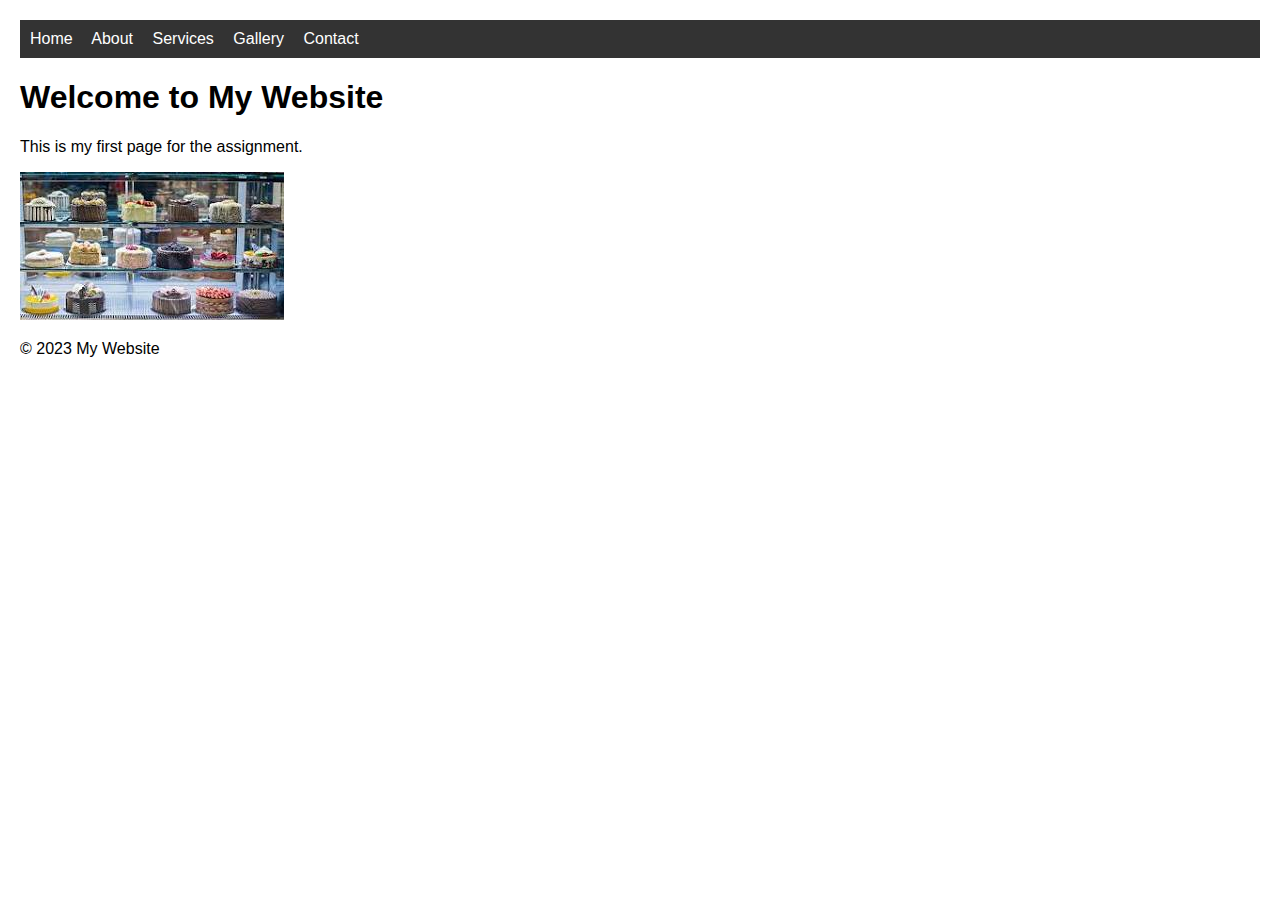
==== index.html @ 72bdef9b "Created homepage with navigation and basic structure" ====
<!DOCTYPE html>
<html lang="en">
<head>
    <meta charset="UTF-8">
    <meta name="viewport" content="width=device-width, initial-scale=1.0">
    <title>My Website</title>
    <!-- Student: Imran Hussain - ID: 22008105-018 -->
    <style>
        body { font-family: Arial, sans-serif; margin: 0; padding: 20px; }
        nav { background: #333; padding: 10px; }
        nav a { color: white; margin-right: 15px; text-decoration: none; }
        img { max-width: 100%; height: auto; }
    </style>
</head>
<body>
    <nav>
        <a href="index.html">Home</a>
        <a href="about.html">About</a>
        <a href="services.html">Services</a>
        <a href="gallery.html">Gallery</a>
        <a href="contact.html">Contact</a>
    </nav>

    <h1>Welcome to My Website</h1>
    <p>This is my first page for the assignment.</p>
    
    <img src="images/download.jpg" alt="Sample Image">
    
    <footer>
        <p>&copy; 2023 My Website</p>
    </footer>
</body>
</html>
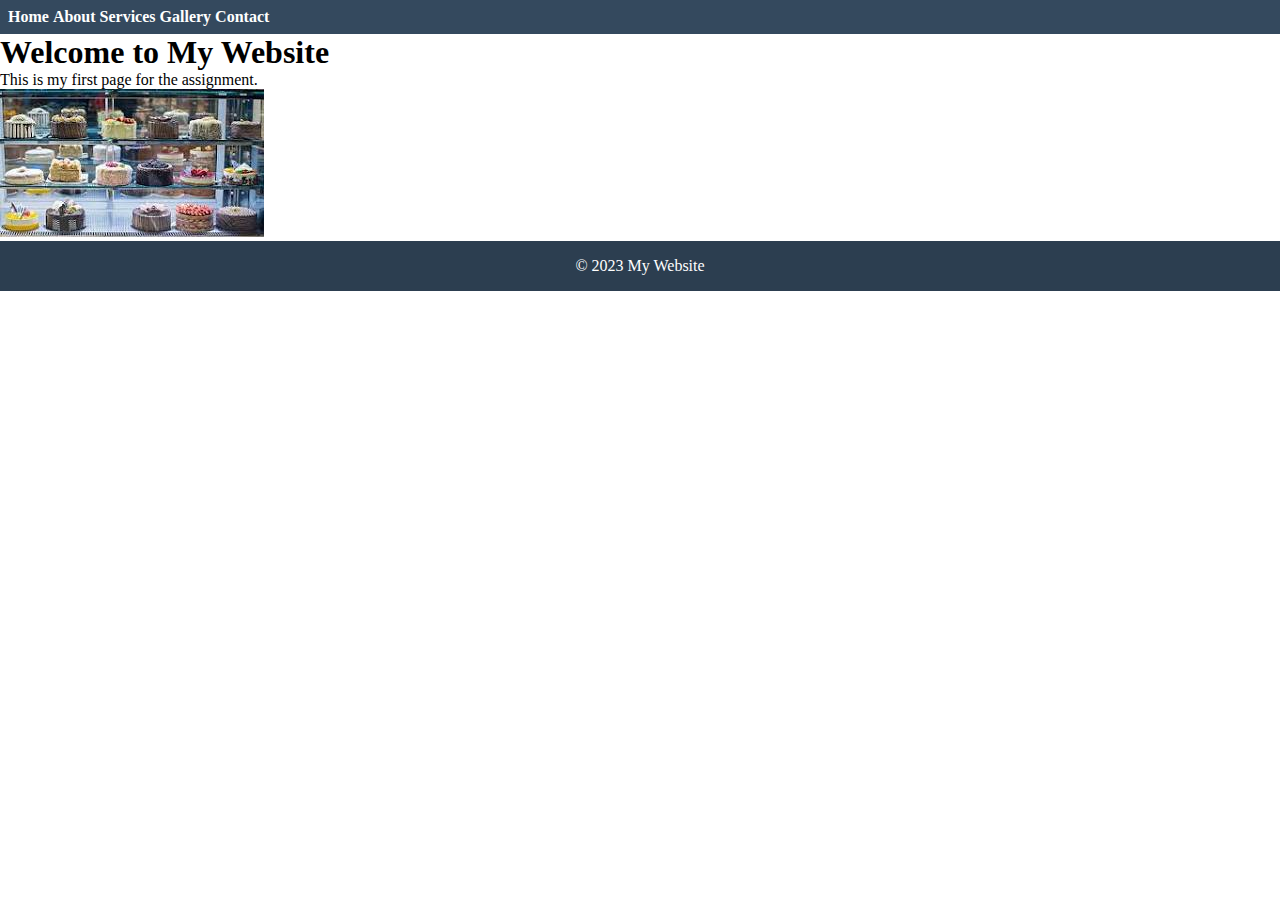
==== commit 8fd1f6d4: "Moved CSS to an external file" ====
--- a/index.html
+++ b/index.html
@@ -5,12 +5,7 @@
     <meta name="viewport" content="width=device-width, initial-scale=1.0">
     <title>My Website</title>
     <!-- Student: Imran Hussain - ID: 22008105-018 -->
-    <style>
-        body { font-family: Arial, sans-serif; margin: 0; padding: 20px; }
-        nav { background: #333; padding: 10px; }
-        nav a { color: white; margin-right: 15px; text-decoration: none; }
-        img { max-width: 100%; height: auto; }
-    </style>
+    <link rel="stylesheet" href="css/styles.css">
 </head>
 <body>
     <nav>
--- a/css/styles.css
+++ b/css/styles.css
@@ -0,0 +1,72 @@
+/* CSS Reset */
+* { 
+    margin: 0; 
+    padding: 0; 
+    box-sizing: border-box; 
+}
+
+/* Header Styles */
+header {
+    background-color: #2c3e50;
+    color: white;
+    padding: 1rem;
+    text-align: center;
+}
+
+/* Navigation */
+nav {
+    background-color: #34495e;
+    padding: 0.5rem;
+}
+
+nav ul {
+    display: flex;
+    justify-content: center;
+    list-style-type: none;
+}
+
+nav li {
+    margin: 0 15px;
+}
+
+nav a {
+    color: white;
+    text-decoration: none;
+    font-weight: bold;
+}
+
+nav a:hover {
+    color: #f1c40f;
+}
+
+/* Main Content */
+main {
+    padding: 2rem;
+    min-height: 70vh;
+}
+
+/* Footer */
+footer {
+    background-color: #2c3e50;
+    color: white;
+    text-align: center;
+    padding: 1rem;
+    position: relative;
+    bottom: 0;
+    width: 100%;
+}
+
+footer a {
+    color: #f1c40f;
+}
+
+/* Responsive Design */
+@media (max-width: 600px) {
+    nav ul {
+        flex-direction: column;
+        align-items: center;
+    }
+    nav li {
+        margin: 5px 0;
+    }
+}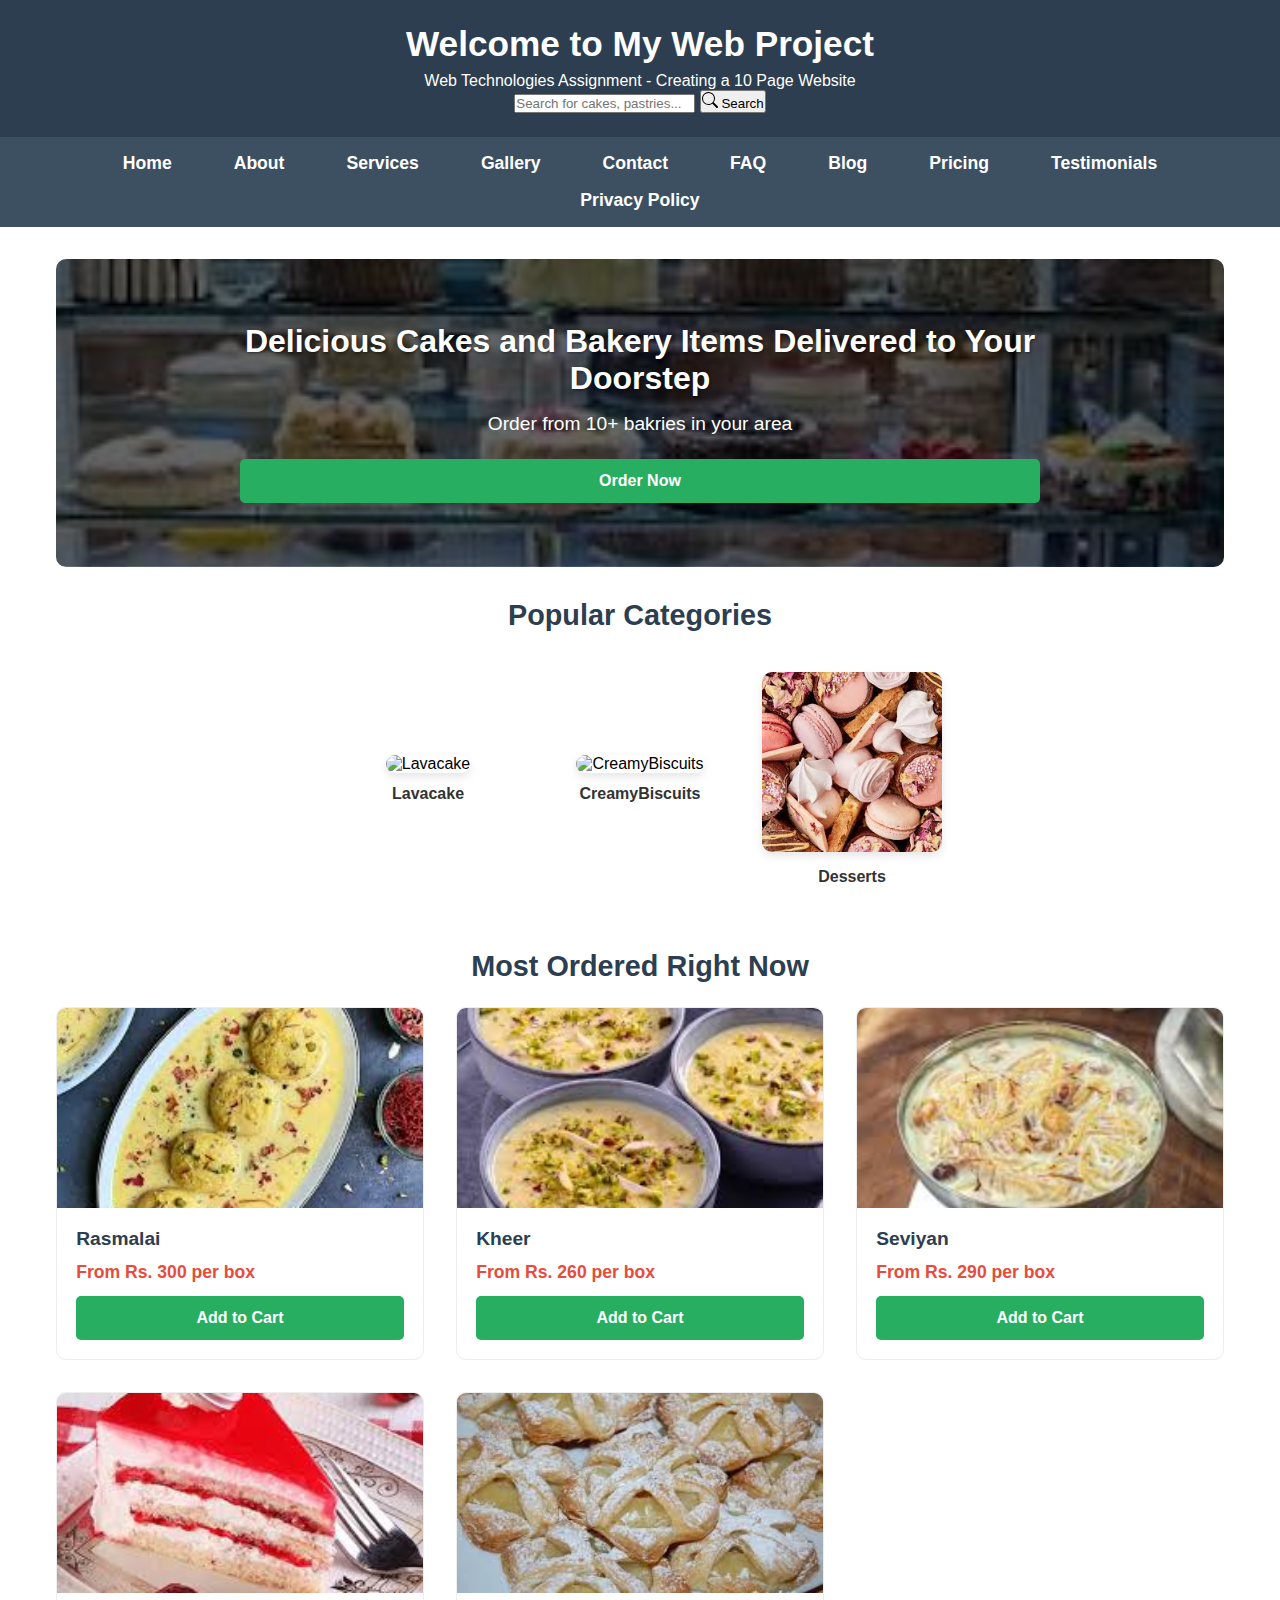
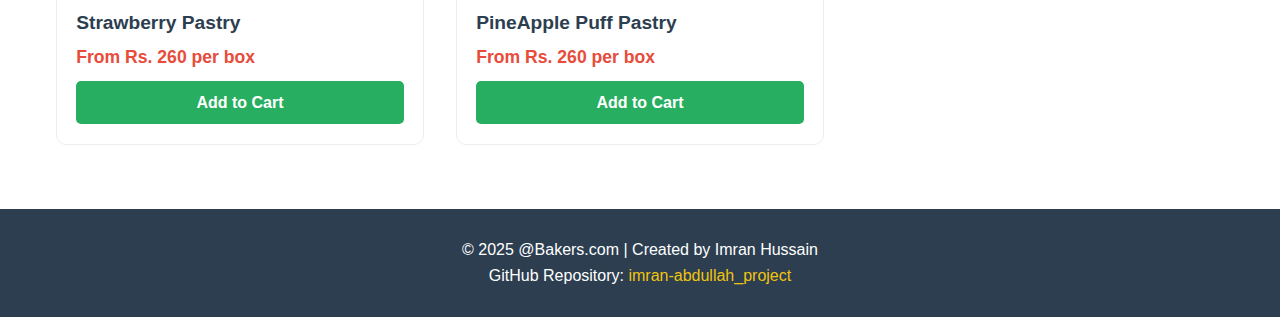
==== commit b1c98ca8: "Added responsive search functionality for bakery items with finalizing the home page" ====
--- a/index.html
+++ b/index.html
@@ -8,21 +8,122 @@
     <link rel="stylesheet" href="css/styles.css">
 </head>
 <body>
+    <header>
+        <h1>Welcome to My Web Project</h1>
+        <p>Web Technologies Assignment - Creating a 10 Page Website</p>
+        <div class="search-container">
+            <input type="text" id="searchInput" placeholder="Search for cakes, pastries..." aria-label="Search bakery items">
+            <button id="searchButton" class="search-btn">
+                <svg xmlns="http://www.w3.org/2000/svg" width="16" height="16" fill="currentColor" viewBox="0 0 16 16">
+                    <path d="M11.742 10.344a6.5 6.5 0 1 0-1.397 1.398h-.001c.03.04.062.078.098.115l3.85 3.85a1 1 0 0 0 1.415-1.414l-3.85-3.85a1.007 1.007 0 0 0-.115-.1zM12 6.5a5.5 5.5 0 1 1-11 0 5.5 5.5 0 0 1 11 0z"/>
+                </svg>
+                Search
+            </button>
+        </div>
+    </header>
     <nav>
-        <a href="index.html">Home</a>
-        <a href="about.html">About</a>
-        <a href="services.html">Services</a>
-        <a href="gallery.html">Gallery</a>
-        <a href="contact.html">Contact</a>
+        <ul>
+            <li><a href="index.html">Home</a></li>
+            <li><a href="about.html">About</a></li>
+            <li><a href="services.html">Services</a></li>
+            <li><a href="gallery.html">Gallery</a></li>
+            <li><a href="contact.html">Contact</a></li>
+            <!-- Additional pages to be added by collaborators -->
+            <li><a href="faq.html">FAQ</a></li>
+            <li><a href="blog.html">Blog</a></li>
+            <li><a href="pricing.html">Pricing</a></li>
+            <li><a href="testimonials.html">Testimonials</a></li>
+            <li><a href="privacy.html">Privacy Policy</a></li>
+        </ul>
     </nav>
-
-    <h1>Welcome to My Website</h1>
-    <p>This is my first page for the assignment.</p>
     
-    <img src="images/download.jpg" alt="Sample Image">
+    <main>
+        <!-- Hero Section -->
+        <section class="hero">
+            <article>
+                <h2>Delicious Cakes and Bakery Items Delivered to Your Doorstep</h2>
+                <p>Order from 10+ bakries in your area</p>
+                <button class="add-btn">Order Now</button>
+            </article>
+        </section>
+    
+        <!-- Food Categories -->
+        <section class="food-categories">
+            <h2>Popular Categories</h2>
+            <ul class="category-list">
+                <li class="category-item">
+                    <figure>
+                        <img src="images/lavacake.jpg" alt="Lavacake">
+                        <figcaption>Lavacake</figcaption>
+                    </figure>
+                </li>
+                <li class="category-item">
+                    <figure>
+                        <img src="images/creamybiscuits.jpg" alt="CreamyBiscuits">
+                        <figcaption>CreamyBiscuits</figcaption>
+                    </figure>
+                </li>
+                <li class="category-item">
+                    <figure>
+                        <img src="images/Dessert.jpg" alt="Desserts">
+                        <figcaption>Desserts</figcaption>
+                    </figure>
+                </li>
+            </ul>
+        </section>
+    
+        <!-- Popular Items -->
+        <section class="popular-items">
+            <h2>Most Ordered Right Now</h2>
+            <ol class="item-list">
+                <li class="food-item">
+                    <img src="images/ras.jpg" alt="Rasmalai">
+                    <section class="food-info">
+                        <h4>Rasmalai</h4>
+                        <p class="price">From Rs. 300 per box</p>
+                        <button class="add-btn">Add to Cart</button>
+                    </section>
+                </li>
+                <li class="food-item">
+                    <img src="images/kheer.jpg" alt="Kheer">
+                    <section class="food-info">
+                        <h4>Kheer</h4>
+                        <p class="price">From Rs. 260 per box</p>
+                        <button class="add-btn">Add to Cart</button>
+                    </section>
+                </li>
+                <li class="food-item">
+                    <img src="images/sev.jpeg" alt="Seviyan">
+                    <section class="food-info">
+                        <h4>Seviyan</h4>
+                        <p class="price">From Rs. 290 per box</p>
+                        <button class="add-btn">Add to Cart</button>
+                    </section>
+                </li>
+                <li class="food-item">
+                    <img src="images/pas.jpeg" alt="StrawberryPastry">
+                    <section class="food-info">
+                        <h4>Strawberry Pastry</h4>
+                        <p class="price">From Rs. 260 per box</p>
+                        <button class="add-btn">Add to Cart</button>
+                    </section>
+                </li>
+                <li class="food-item">
+                    <img src="images/pin.jpeg" alt="PineApple Puff Pastry">
+                    <section class="food-info">
+                        <h4>PineApple Puff Pastry</h4>
+                        <p class="price">From Rs. 260 per box</p>
+                        <button class="add-btn">Add to Cart</button>
+                    </section>
+                </li>
+                
+            </ol>
+        </section>
+    </main>
     
     <footer>
-        <p>&copy; 2023 My Website</p>
+        <p>&copy; 2025 @Bakers.com | Created by Imran Hussain</p>
+        <p>GitHub Repository: <a href="https://github.com/imran-018/imran-abdullah_project" style="color: #f1c40f;">imran-abdullah_project</a></p>
     </footer>
 </body>
 </html>--- a/css/styles.css
+++ b/css/styles.css
@@ -1,28 +1,45 @@
+/* 
+Student: Imran Hussain 
+ID: 22008105-018
+Stylesheet for all pages 
+*/
+
 /* CSS Reset */
 * { 
     margin: 0; 
     padding: 0; 
     box-sizing: border-box; 
+    font-family: 'Segoe UI', Tahoma, Geneva, Verdana, sans-serif;
 }
 
 /* Header Styles */
 header {
     background-color: #2c3e50;
     color: white;
-    padding: 1rem;
-    text-align: center;
+    padding: 1.5rem 1rem;
+    text-align: center;
+}
+
+header h1 {
+    font-size: 2.2rem;
+    margin-bottom: 0.5rem;
 }
 
 /* Navigation */
 nav {
-    background-color: #34495e;
-    padding: 0.5rem;
+    background-color: #3d5062;
+    padding: 1rem;
+    position: sticky;
+    top: 0;
+    z-index: 100;
 }
 
 nav ul {
     display: flex;
     justify-content: center;
     list-style-type: none;
+    flex-wrap: wrap;
+    gap: 1rem;
 }
 
 nav li {
@@ -32,7 +49,10 @@
 nav a {
     color: white;
     text-decoration: none;
-    font-weight: bold;
+    font-weight: 600;
+    font-size: 1.1rem;
+    padding: 0.5rem;
+    transition: color 0.3s;
 }
 
 nav a:hover {
@@ -41,8 +61,158 @@
 
 /* Main Content */
 main {
-    padding: 2rem;
+    padding: 2rem 1rem;
     min-height: 70vh;
+    max-width: 1200px;
+    margin: 0 auto;
+}
+
+/* Hero Section */
+.hero {
+    background: linear-gradient(rgba(0,0,0,0.6), rgba(0,0,0,0.6)), url('../images/download.jpg');
+    background-size: cover;
+    background-position: center;
+    padding: 4rem 1rem;
+    border-radius: 10px;
+    margin-bottom: 2rem;
+}
+
+.hero article {
+    max-width: 800px;
+    margin: 0 auto;
+    text-align: center;
+    color: white;
+}
+
+.hero h2 {
+    font-size: 2rem;
+    margin-bottom: 1rem;
+    text-shadow: 1px 1px 3px rgba(0,0,0,0.5);
+}
+
+.hero p {
+    font-size: 1.2rem;
+    margin-bottom: 1.5rem;
+}
+
+/* Food Categories */
+.food-categories {
+    margin-bottom: 3rem;
+}
+
+.food-categories h2 {
+    text-align: center;
+    margin-bottom: 1.5rem;
+    color: #2c3e50;
+    font-size: 1.8rem;
+}
+
+.category-list {
+    display: flex;
+    justify-content: center;
+    align-items: center;
+    flex-wrap: wrap;
+    gap: 2rem;
+    list-style: none;
+    padding: 1rem;
+}
+
+.category-item {
+    flex: 0 0 180px;
+    text-align: center;
+    transition: transform 0.3s;
+}
+
+.category-item:hover {
+    transform: translateY(-5px);
+}
+
+.category-item figure {
+    margin: 0;
+}
+
+.category-item img {
+    width: 100%;
+    border-radius: 10px;
+    aspect-ratio: 1/1;
+    object-fit: cover;
+    box-shadow: 0 4px 8px rgba(0,0,0,0.1);
+}
+
+.category-item figcaption {
+    margin-top: 0.8rem;
+    font-weight: 600;
+    color: #333;
+}
+
+/* Popular Items */
+.popular-items h2 {
+    text-align: center;
+    margin-bottom: 1.5rem;
+    color: #2c3e50;
+    font-size: 1.8rem;
+}
+
+.item-list {
+    display: grid;
+    grid-template-columns: repeat(auto-fill, minmax(280px, 1fr));
+    gap: 2rem;
+    list-style: none;
+    padding: 0;
+}
+
+.food-item {
+    border: 1px solid #eee;
+    border-radius: 10px;
+    overflow: hidden;
+    transition: all 0.3s ease;
+    background: white;
+}
+
+.food-item:hover {
+    transform: translateY(-5px);
+    box-shadow: 0 10px 20px rgba(0,0,0,0.1);
+}
+
+.food-item img {
+    width: 100%;
+    height: 200px;
+    object-fit: cover;
+    display: block;
+}
+
+.food-info {
+    padding: 1.2rem;
+}
+
+.food-info h4 {
+    margin-bottom: 0.5rem;
+    color: #2c3e50;
+    font-size: 1.2rem;
+}
+
+.price {
+    color: #e74c3c;
+    font-weight: bold;
+    margin: 0.8rem 0;
+    font-size: 1.1rem;
+}
+
+.add-btn {
+    background: #27ae60;
+    color: white;
+    border: none;
+    padding: 0.8rem;
+    width: 100%;
+    border-radius: 5px;
+    cursor: pointer;
+    font-weight: 600;
+    font-size: 1rem;
+    transition: background 0.3s;
+}
+
+.add-btn:hover {
+    background: #2ecc71;
 }
 
 /* Footer */
@@ -50,23 +220,91 @@
     background-color: #2c3e50;
     color: white;
     text-align: center;
-    padding: 1rem;
-    position: relative;
-    bottom: 0;
-    width: 100%;
+    padding: 1.5rem;
+    margin-top: 2rem;
+}
+
+footer p {
+    margin: 0.5rem 0;
 }
 
 footer a {
     color: #f1c40f;
+    text-decoration: none;
+    transition: color 0.3s;
+}
+
+footer a:hover {
+    color: #f39c12;
+    text-decoration: underline;
 }
 
 /* Responsive Design */
-@media (max-width: 600px) {
+@media (max-width: 768px) {
+    header h1 {
+        font-size: 1.8rem;
+    }
+    
+    nav ul {
+        gap: 0.5rem;
+    }
+    
+    nav li {
+        margin: 0 10px;
+    }
+    
+    nav a {
+        font-size: 1rem;
+    }
+    
+    .hero h2 {
+        font-size: 1.6rem;
+    }
+    
+    .hero p {
+        font-size: 1rem;
+    }
+    
+    .category-list {
+        gap: 1.5rem;
+    }
+    
+    .category-item {
+        flex: 0 0 150px;
+    }
+}
+
+@media (max-width: 480px) {
+    header h1 {
+        font-size: 1.5rem;
+    }
+    
     nav ul {
         flex-direction: column;
-        align-items: center;
-    }
+        gap: 0.5rem;
+    }
+    
     nav li {
-        margin: 5px 0;
+        margin: 0.3rem 0;
+    }
+    
+    .hero {
+        padding: 3rem 1rem;
+    }
+    
+    .hero h2 {
+        font-size: 1.4rem;
+    }
+    
+    .category-list {
+        gap: 1rem;
+    }
+    
+    .category-item {
+        flex: 0 0 120px;
+    }
+    
+    .item-list {
+        grid-template-columns: 1fr;
     }
 }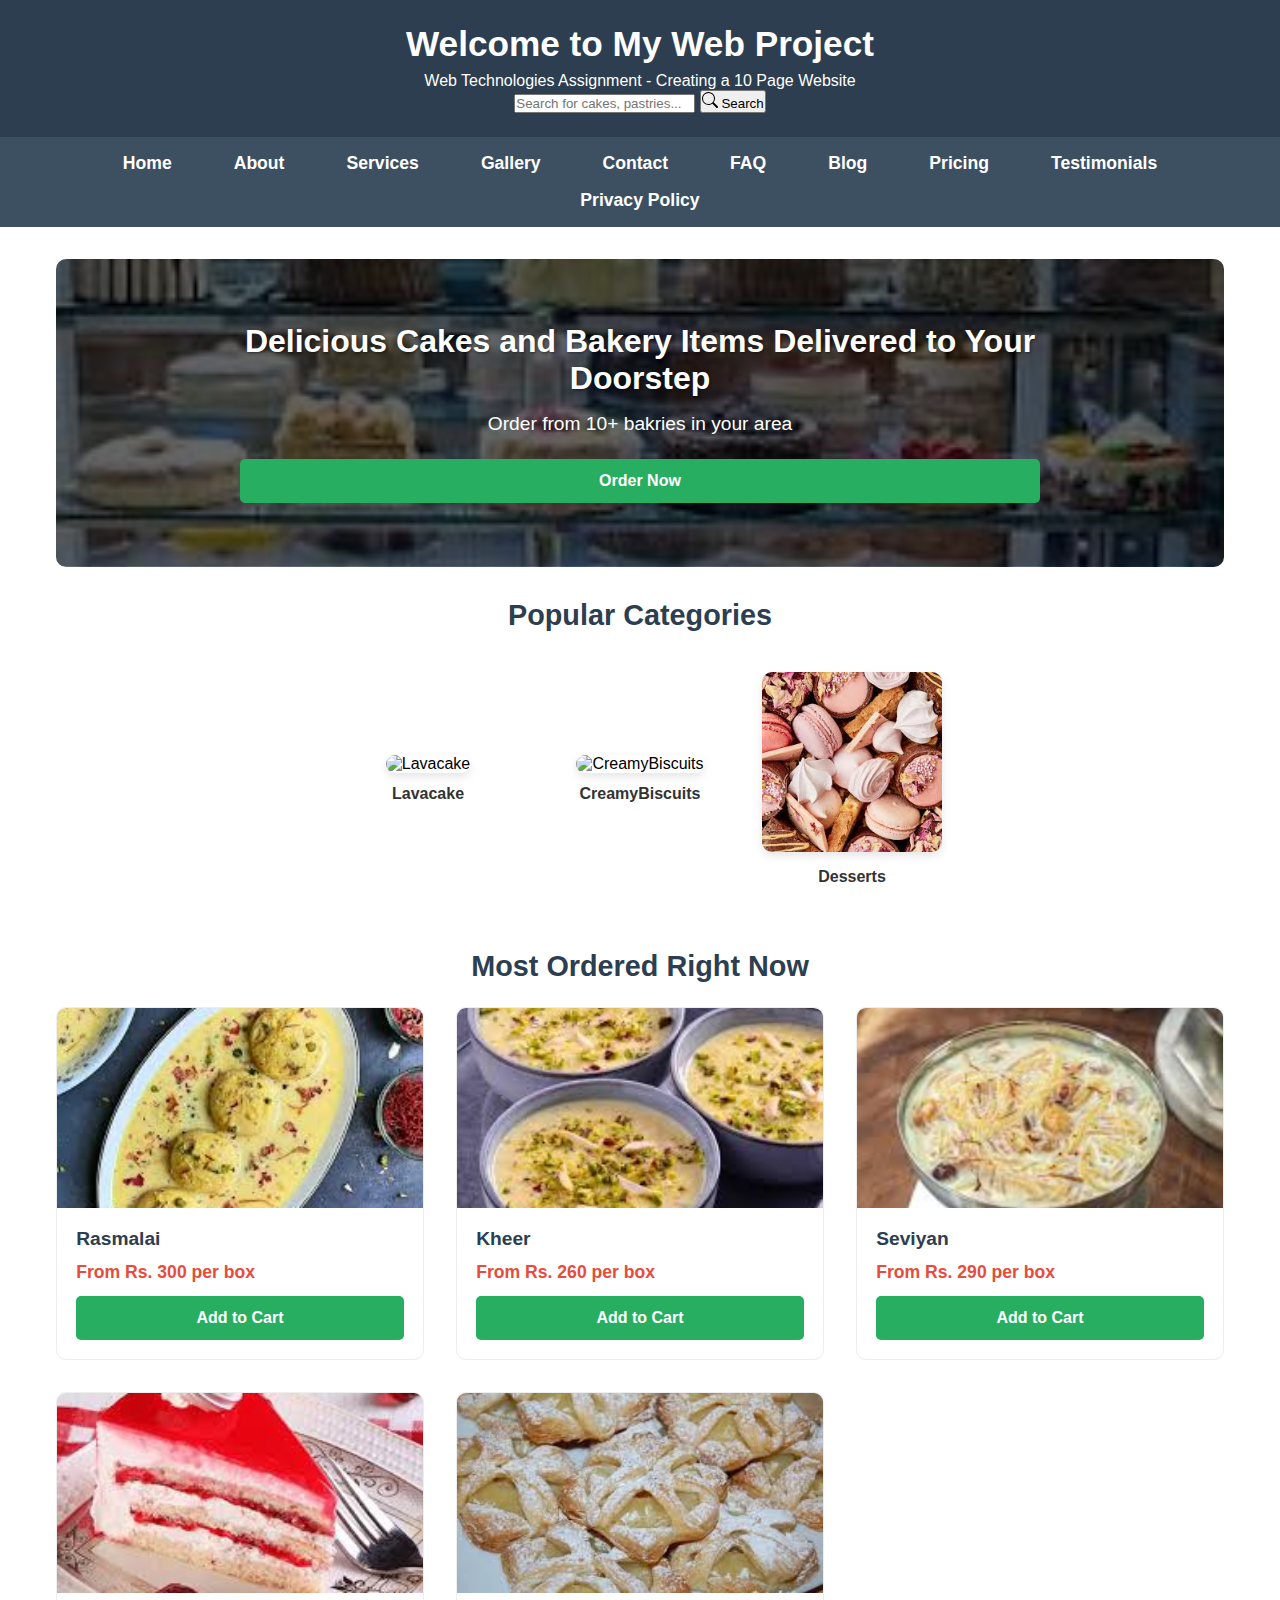
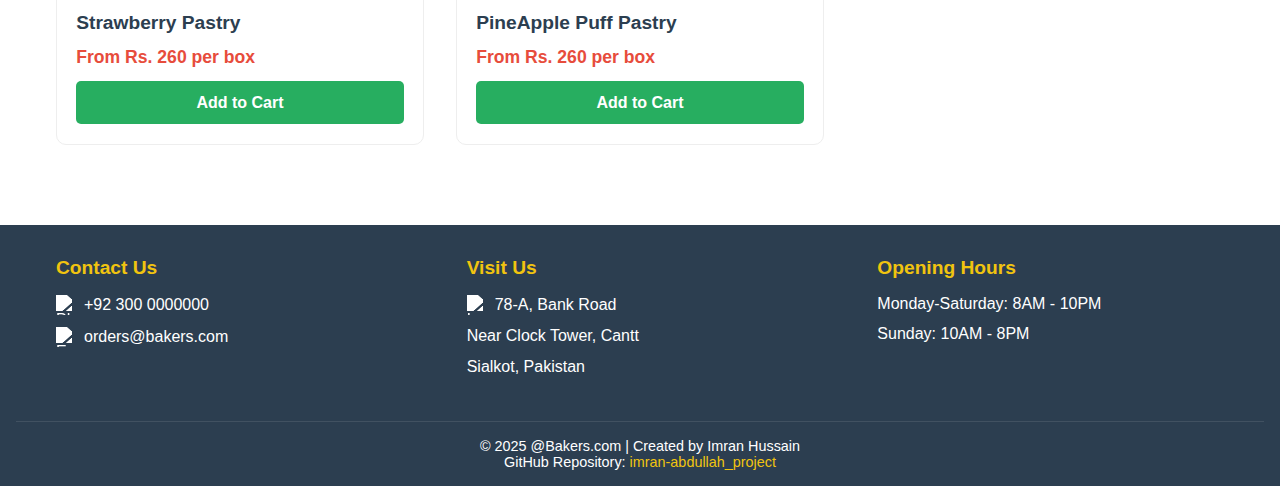
==== commit 9cf30f00: "Updating the footer of home page and the styling of it" ====
--- a/index.html
+++ b/index.html
@@ -121,9 +121,33 @@
         </section>
     </main>
     
+    
     <footer>
-        <p>&copy; 2025 @Bakers.com | Created by Imran Hussain</p>
-        <p>GitHub Repository: <a href="https://github.com/imran-018/imran-abdullah_project" style="color: #f1c40f;">imran-abdullah_project</a></p>
+        <div class="footer-content">
+            <div class="footer-section">
+                <h3>Contact Us</h3>
+                <p><img src="images/icon-phone.png" alt="Phone"> +92 300 0000000</p>
+                <p><img src="images/icon-email.png" alt="Email"> orders@bakers.com</p>
+            </div>
+            
+            <div class="footer-section">
+                <h3>Visit Us</h3>
+                <p><img src="images/icon-location.png" alt="Location"> 78-A, Bank Road</p>
+                <p>Near Clock Tower, Cantt</p>
+                <p>Sialkot, Pakistan</p>
+            </div>
+            
+            <div class="footer-section">
+                <h3>Opening Hours</h3>
+                <p>Monday-Saturday: 8AM - 10PM</p>
+                <p>Sunday: 10AM - 8PM</p>
+            </div>
+        </div>
+        
+        <div class="footer-bottom">
+            <p>&copy; 2025 @Bakers.com | Created by Imran Hussain </p>
+            <p>GitHub Repository: <a href="https://github.com/imran-018/imran-abdullah_project">imran-abdullah_project</a></p>
+        </div>
     </footer>
 </body>
 </html>--- a/css/styles.css
+++ b/css/styles.css
@@ -214,29 +214,75 @@
 .add-btn:hover {
     background: #2ecc71;
 }
-
-/* Footer */
+/* Footer Styles */
 footer {
-    background-color: #2c3e50;
-    color: white;
-    text-align: center;
-    padding: 1.5rem;
-    margin-top: 2rem;
-}
-
-footer p {
-    margin: 0.5rem 0;
-}
-
-footer a {
+    background: #2c3e50;
+    color: white;
+    padding: 2rem 1rem 0;
+    margin-top: 3rem;
+}
+
+.footer-content {
+    display: grid;
+    grid-template-columns: repeat(auto-fit, minmax(250px, 1fr));
+    gap: 2rem;
+    max-width: 1200px;
+    margin: 0 auto;
+    padding-bottom: 2rem;
+}
+
+.footer-section {
+    padding: 0 1rem;
+}
+
+.footer-section h3 {
+    color: #f1c40f;
+    margin-bottom: 1rem;
+    font-size: 1.2rem;
+}
+
+.footer-section p {
+    margin: 0.8rem 0;
+    display: flex;
+    align-items: center;
+    gap: 0.5rem;
+}
+
+.footer-section img {
+    width: 20px;
+    height: 20px;
+    filter: brightness(0) invert(1);
+}
+
+.footer-bottom {
+    text-align: center;
+    padding: 1rem;
+    border-top: 1px solid rgba(255,255,255,0.1);
+    font-size: 0.9rem;
+}
+
+.footer-bottom a {
     color: #f1c40f;
     text-decoration: none;
-    transition: color 0.3s;
-}
-
-footer a:hover {
-    color: #f39c12;
+}
+
+.footer-bottom a:hover {
     text-decoration: underline;
+}
+
+/* Responsive Footer */
+@media (max-width: 600px) {
+    .footer-content {
+        grid-template-columns: 1fr;
+    }
+    
+    .footer-section {
+        text-align: center;
+    }
+    
+    .footer-section p {
+        justify-content: center;
+    }
 }
 
 /* Responsive Design */
@@ -307,4 +353,671 @@
     .item-list {
         grid-template-columns: 1fr;
     }
-}+}
+
+
+
+/* About Page Specific Styles */
+.about-page {
+    max-width: 1200px;
+    margin: 0 auto;
+    padding: 0 1rem;
+}
+
+/* 1. Hero Section */
+.about-hero {
+    position: relative;
+    margin-bottom: 3rem;
+}
+
+.about-hero img {
+    width: 100%;
+    height: 400px;
+    object-fit: cover;
+    border-radius: 8px;
+}
+
+.hero-text {
+    position: absolute;
+    bottom: 0;
+    left: 0;
+    right: 0;
+    background: rgba(44, 62, 80, 0.8);
+    color: white;
+    padding: 2rem;
+    border-radius: 0 0 8px 8px;
+}
+
+.hero-text h2 {
+    margin-bottom: 0.5rem;
+}
+
+/* 2. Our Story */
+.our-story {
+    margin: 4rem 0;
+}
+
+.story-content {
+    display: flex;
+    gap: 3rem;
+    align-items: center;
+    margin-top: 2rem;
+}
+
+.story-content img {
+    width: 40%;
+    border-radius: 8px;
+    box-shadow: 0 4px 12px rgba(0,0,0,0.1);
+}
+
+.story-text {
+    width: 60%;
+}
+
+.story-text p {
+    margin-bottom: 1.5rem;
+    line-height: 1.6;
+}
+
+/* 3. Our Values */
+.our-values {
+    margin: 4rem 0;
+}
+
+.values-grid {
+    display: grid;
+    grid-template-columns: repeat(auto-fit, minmax(250px, 1fr));
+    gap: 2rem;
+    margin-top: 2rem;
+}
+
+.value-card {
+    text-align: center;
+    padding: 2rem;
+    background: #f8f8f8;
+    border-radius: 8px;
+    transition: transform 0.3s;
+}
+
+.value-card:hover {
+    transform: translateY(-5px);
+}
+
+.value-card img {
+    width: 80px;
+    height: 80px;
+    margin-bottom: 1rem;
+}
+
+/* 4. Bakery Process */
+.our-process {
+    margin: 4rem 0;
+}
+
+.process-steps {
+    display: grid;
+    grid-template-columns: repeat(auto-fit, minmax(250px, 1fr));
+    gap: 2rem;
+    margin-top: 2rem;
+}
+
+.step {
+    text-align: center;
+    padding: 1.5rem;
+    border: 1px solid #eee;
+    border-radius: 8px;
+}
+
+.step-number {
+    display: inline-block;
+    width: 40px;
+    height: 40px;
+    background: #f1c40f;
+    color: white;
+    border-radius: 50%;
+    line-height: 40px;
+    font-weight: bold;
+    margin-bottom: 1rem;
+}
+
+/* Responsive Design */
+@media (max-width: 768px) {
+    .story-content {
+        flex-direction: column;
+    }
+    
+    .story-content img,
+    .story-text {
+        width: 100%;
+    }
+    
+    .hero-text {
+        position: static;
+        background: #2c3e50;
+        margin-top: -5px;
+    }
+    
+    .about-hero img {
+        height: 300px;
+    }
+}
+
+
+/* Services Page Styles */
+.services-page {
+    max-width: 1200px;
+    margin: 0 auto;
+    padding: 0 1rem;
+}
+
+/* Service Categories */
+.service-categories {
+    margin: 3rem 0;
+}
+
+.category-grid {
+    display: grid;
+    grid-template-columns: repeat(auto-fit, minmax(300px, 1fr));
+    gap: 2rem;
+    margin-top: 2rem;
+}
+
+.service-card {
+    border: 1px solid #eee;
+    border-radius: 8px;
+    overflow: hidden;
+    transition: transform 0.3s;
+}
+
+.service-card:hover {
+    transform: translateY(-5px);
+    box-shadow: 0 5px 15px rgba(0,0,0,0.1);
+}
+
+.service-card img {
+    width: 100%;
+    height: 200px;
+    object-fit: cover;
+}
+
+.service-info {
+    padding: 1.5rem;
+}
+
+.service-info ul {
+    margin-top: 1rem;
+    padding-left: 1.5rem;
+}
+
+/* Delivery Options */
+.delivery-options {
+    margin: 4rem 0;
+}
+
+.delivery-grid {
+    display: grid;
+    grid-template-columns: repeat(auto-fit, minmax(250px, 1fr));
+    gap: 1.5rem;
+    margin-top: 2rem;
+}
+
+.delivery-card {
+    text-align: center;
+    padding: 1.5rem;
+    background: #f8f8f8;
+    border-radius: 8px;
+    border: 2px solid #f1c40f;
+}
+
+/* Special Offers */
+.special-offers {
+    margin: 4rem 0;
+}
+
+.offer-card {
+    display: flex;
+    background: #fff8e1;
+    border-radius: 8px;
+    overflow: hidden;
+    margin-top: 1.5rem;
+}
+
+.offer-card img {
+    width: 40%;
+    object-fit: cover;
+}
+
+.offer-details {
+    padding: 2rem;
+    width: 60%;
+}
+
+/* Responsive Design */
+@media (max-width: 768px) {
+    .offer-card {
+        flex-direction: column;
+    }
+    
+    .offer-card img,
+    .offer-details {
+        width: 100%;
+    }
+    
+    .delivery-grid {
+        grid-template-columns: 1fr;
+    }
+}
+
+/* Add to your styles.css */
+.special-offers {
+    margin: 4rem 0;
+    text-align: center;
+}
+
+.special-offers h2 {
+    color: #e74c3c;
+    font-size: 2.2rem;
+    margin-bottom: 2rem;
+    position: relative;
+    display: inline-block;
+}
+
+.special-offers h2::after {
+    content: "";
+    position: absolute;
+    bottom: -10px;
+    left: 50%;
+    transform: translateX(-50%);
+    width: 80px;
+    height: 3px;
+    background: #e74c3c;
+}
+
+.valentine-offer {
+    background: #fff5f7;
+    border-radius: 15px;
+    overflow: hidden;
+    max-width: 800px;
+    margin: 0 auto;
+    box-shadow: 0 10px 30px rgba(231, 76, 60, 0.2);
+    position: relative;
+    border: 2px solid #f8c4d0;
+}
+
+.offer-badge {
+    position: absolute;
+    top: 15px;
+    right: 15px;
+    background: #e74c3c;
+    color: white;
+    padding: 5px 15px;
+    border-radius: 20px;
+    font-weight: bold;
+    font-size: 0.9rem;
+    z-index: 2;
+}
+
+.valentine-offer img {
+    width: 100%;
+    height: 300px;
+    object-fit: cover;
+    border-bottom: 2px dashed #f8c4d0;
+}
+
+.offer-content {
+    padding: 2rem;
+}
+
+.offer-tag {
+    background: #f8c4d0;
+    color: #e74c3c;
+    padding: 5px 15px;
+    border-radius: 20px;
+    font-weight: bold;
+    font-size: 0.9rem;
+}
+
+.offer-content h3 {
+    color: #e74c3c;
+    font-size: 1.8rem;
+    margin: 1rem 0;
+    font-family: 'Playfair Display', serif;
+}
+
+.offer-description {
+    color: #666;
+    line-height: 1.6;
+    margin-bottom: 1.5rem;
+}
+
+.price-container {
+    display: flex;
+    justify-content: center;
+    align-items: center;
+    gap: 1rem;
+    margin: 1.5rem 0;
+}
+
+.original-price {
+    text-decoration: line-through;
+    color: #999;
+    font-size: 1.2rem;
+}
+
+.discounted-price {
+    color: #e74c3c;
+    font-size: 1.8rem;
+    font-weight: bold;
+}
+
+.discount-percent {
+    background: #e74c3c;
+    color: white;
+    padding: 3px 10px;
+    border-radius: 5px;
+    font-weight: bold;
+}
+
+.order-button {
+    background: #e74c3c;
+    color: white;
+    border: none;
+    padding: 12px 30px;
+    border-radius: 30px;
+    font-size: 1.1rem;
+    font-weight: bold;
+    cursor: pointer;
+    transition: all 0.3s;
+    margin-top: 1rem;
+    box-shadow: 0 5px 15px rgba(231, 76, 60, 0.3);
+}
+
+.order-button:hover {
+    background: #c0392b;
+    transform: translateY(-3px);
+    box-shadow: 0 8px 20px rgba(231, 76, 60, 0.4);
+}
+
+/* Responsive Design */
+@media (max-width: 768px) {
+    .valentine-offer {
+        max-width: 100%;
+    }
+    
+    .price-container {
+        flex-direction: column;
+        gap: 0.5rem;
+    }
+    
+    .offer-content h3 {
+        font-size: 1.5rem;
+    }
+}
+
+
+
+/* Gallery Page Styles */
+.gallery-page {
+    max-width: 1200px;
+    margin: 0 auto;
+    padding: 1rem;
+}
+
+.gallery-filters {
+    display: flex;
+    justify-content: center;
+    flex-wrap: wrap;
+    gap: 1rem;
+    margin: 2rem 0 3rem;
+}
+
+.filter-btn {
+    padding: 0.8rem 1.5rem;
+    background: #f8f8f8;
+    border: 2px solid #ddd;
+    border-radius: 30px;
+    cursor: pointer;
+    font-weight: 600;
+    transition: all 0.3s;
+}
+
+.filter-btn.active,
+.filter-btn:hover {
+    background: #f1c40f;
+    border-color: #f1c40f;
+    color: white;
+}
+
+.photo-gallery {
+    display: grid;
+    grid-template-columns: repeat(auto-fill, minmax(280px, 1fr));
+    gap: 1.5rem;
+    margin-top: 2rem;
+}
+
+.gallery-item {
+    position: relative;
+    border-radius: 10px;
+    overflow: hidden;
+    aspect-ratio: 1/1;
+    box-shadow: 0 5px 15px rgba(0,0,0,0.1);
+}
+
+.gallery-item img {
+    width: 100%;
+    height: 100%;
+    object-fit: cover;
+    transition: transform 0.5s;
+}
+
+.item-overlay {
+    position: absolute;
+    bottom: -100%;
+    left: 0;
+    right: 0;
+    background: rgba(44, 62, 80, 0.9);
+    color: white;
+    padding: 1.5rem;
+    transition: bottom 0.3s;
+}
+
+.gallery-item:hover .item-overlay {
+    bottom: 0;
+}
+
+.gallery-item:hover img {
+    transform: scale(1.1);
+}
+
+.item-overlay h3 {
+    margin-bottom: 0.5rem;
+    font-size: 1.3rem;
+}
+
+/* Responsive Design */
+@media (max-width: 768px) {
+    .photo-gallery {
+        grid-template-columns: repeat(auto-fill, minmax(200px, 1fr));
+    }
+    
+    .filter-btn {
+        padding: 0.6rem 1rem;
+        font-size: 0.9rem;
+    }
+}
+
+@media (max-width: 480px) {
+    .photo-gallery {
+        grid-template-columns: 1fr;
+    }
+    
+    .gallery-item {
+        aspect-ratio: 4/3;
+    }
+}
+
+
+/* Contact Page Styles */
+.contact-page {
+    max-width: 1200px;
+    margin: 0 auto;
+    padding: 1rem;
+}
+
+/* Contact Methods */
+.contact-methods {
+    display: grid;
+    grid-template-columns: repeat(auto-fit, minmax(300px, 1fr));
+    gap: 2rem;
+    margin: 3rem 0;
+}
+
+.contact-card {
+    text-align: center;
+    padding: 2rem;
+    background: #fff;
+    border-radius: 10px;
+    box-shadow: 0 5px 15px rgba(0,0,0,0.1);
+    transition: transform 0.3s;
+}
+
+.contact-card:hover {
+    transform: translateY(-5px);
+}
+
+.contact-card img {
+    width: 60px;
+    height: 60px;
+    margin-bottom: 1rem;
+}
+
+.contact-card h3 {
+    color: #2c3e50;
+    margin-bottom: 0.5rem;
+}
+
+.contact-card p {
+    color: #666;
+    line-height: 1.6;
+}
+
+/* Contact Form */
+.contact-form {
+    background: #f8f8f8;
+    padding: 3rem;
+    border-radius: 10px;
+    margin: 4rem 0;
+}
+
+.contact-form h2 {
+    text-align: center;
+    margin-bottom: 2rem;
+    color: #2c3e50;
+}
+
+.form-group {
+    margin-bottom: 1.5rem;
+}
+
+.form-group label {
+    display: block;
+    margin-bottom: 0.5rem;
+    font-weight: 600;
+    color: #333;
+}
+
+.form-group input,
+.form-group select,
+.form-group textarea {
+    width: 100%;
+    padding: 0.8rem;
+    border: 1px solid #ddd;
+    border-radius: 5px;
+    font-size: 1rem;
+}
+
+.form-group textarea {
+    resize: vertical;
+}
+
+.submit-btn {
+    background: #f1c40f;
+    color: #2c3e50;
+    border: none;
+    padding: 1rem 2rem;
+    border-radius: 5px;
+    font-size: 1.1rem;
+    font-weight: 600;
+    cursor: pointer;
+    width: 100%;
+    transition: background 0.3s;
+}
+
+.submit-btn:hover {
+    background: #f39c12;
+}
+
+/* Location Map */
+.location-map {
+    margin: 4rem 0;
+}
+
+.location-map h2 {
+    text-align: center;
+    margin-bottom: 2rem;
+    color: #2c3e50;
+}
+
+.map-container {
+    position: relative;
+    border-radius: 10px;
+    overflow: hidden;
+    box-shadow: 0 5px 15px rgba(0,0,0,0.1);
+}
+
+.map-container img {
+    width: 100%;
+    height: 400px;
+    object-fit: cover;
+    display: block;
+}
+
+.map-overlay {
+    position: absolute;
+    bottom: 0;
+    left: 0;
+    right: 0;
+    background: rgba(44, 62, 80, 0.9);
+    color: white;
+    padding: 1.5rem;
+}
+
+.map-overlay h3 {
+    margin-bottom: 0.5rem;
+}
+
+/* Responsive Design */
+@media (max-width: 768px) {
+    .contact-form {
+        padding: 2rem;
+    }
+    
+    .contact-methods {
+        grid-template-columns: 1fr;
+    }
+    
+    .map-container img {
+        height: 300px;
+    }
+}
+
+@media (max-width: 480px) {
+    .contact-form {
+        padding: 1.5rem;
+    }
+    
+    .map-overlay {
+        position: static;
+        background: #2c3e50;
+    }
+}
